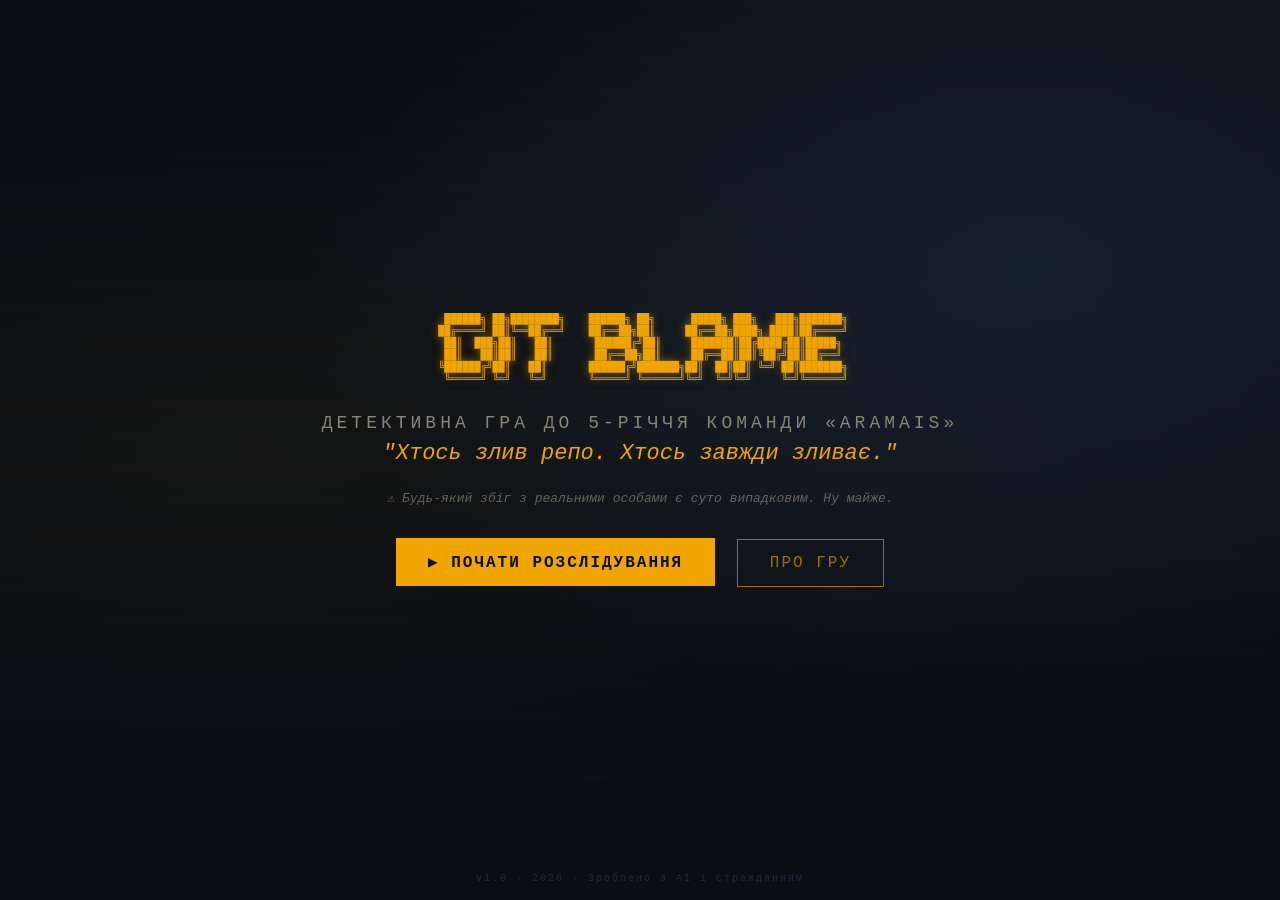
==== index.html @ d948660d "feat: initial game state — GIT BLAME v1.0 5-act Ukrainian noir detective game for Aramais team 5th a" ====
<!DOCTYPE html>
<html lang="uk">
<head>
  <meta charset="UTF-8">
  <meta name="viewport" content="width=device-width, initial-scale=1.0, user-scalable=no">
  <title>GIT BLAME — 5 Років Команди</title>
  <link rel="stylesheet" href="styles.css">
  <!-- Telegram Mini App SDK (optional — works without it in browser too) -->
  <script src="https://telegram.org/js/telegram-web-app.js"></script>
</head>
<body>
  <div id="game-root">

    <!-- ═══════════════════ TITLE SCREEN ═══════════════════ -->
    <div id="screen-title" class="screen active">
      <div class="title-bg"></div>
      <div class="title-content">
        <div class="title-ascii">
          <pre>
  ██████╗ ██╗████████╗    ██████╗ ██╗      █████╗ ███╗   ███╗███████╗
 ██╔════╝ ██║╚══██╔══╝    ██╔══██╗██║     ██╔══██╗████╗ ████║██╔════╝
 ██║  ███╗██║   ██║       ██████╔╝██║     ███████║██╔████╔██║█████╗
 ██║   ██║██║   ██║       ██╔══██╗██║     ██╔══██║██║╚██╔╝██║██╔══╝
 ╚██████╔╝██║   ██║       ██████╔╝███████╗██║  ██║██║ ╚═╝ ██║███████╗
  ╚═════╝ ╚═╝   ╚═╝       ╚═════╝ ╚══════╝╚═╝  ╚═╝╚═╝     ╚═╝╚══════╝
          </pre>
        </div>
        <div class="title-subtitle">Детективна гра до 5-річчя команди «Aramais»</div>
        <div class="title-tagline">"Хтось злив репо. Хтось завжди зливає."</div>
        <div class="title-warning">⚠ Будь-який збіг з реальними особами є суто випадковим. Ну майже.</div>
        <button id="btn-start" class="btn-primary">▶ ПОЧАТИ РОЗСЛІДУВАННЯ</button>
        <button id="btn-credits" class="btn-secondary">Про гру</button>
      </div>
      <div class="title-footer">v1.0 · 2026 · Зроблено з AI і стражданням</div>
    </div>

    <!-- ═══════════════════ VILLAIN REVEAL ═══════════════════ -->
    <div id="screen-villain-reveal" class="screen">
      <div class="scene-bg" id="villain-reveal-bg"></div>
      <div class="villain-reveal-content">
        <div class="vr-title">УВАГА! ЗЛОЧИНЦІ ЦІЄЇ СПРАВИ:</div>
        <div class="vr-suspects">
          <div class="suspect-card" id="suspect-1">
            <div class="suspect-portrait-wrap">
              <img class="suspect-portrait villain-shadow" id="suspect-1-portrait" src="" alt="">
              <div class="suspect-redacted">███████</div>
            </div>
            <div class="suspect-name" id="suspect-1-name">???</div>
            <div class="suspect-role">Підозрюваний А</div>
          </div>
          <div class="suspect-divider">+</div>
          <div class="suspect-card" id="suspect-2">
            <div class="suspect-portrait-wrap">
              <img class="suspect-portrait villain-shadow" id="suspect-2-portrait" src="" alt="">
              <div class="suspect-redacted">███████</div>
            </div>
            <div class="suspect-name" id="suspect-2-name">???</div>
            <div class="suspect-role">Підозрюваний Б</div>
          </div>
        </div>
        <div class="vr-disclaimer">( Справжня справа. Справжні злочинці. Можна пробачити — але не забути. )</div>
        <button id="btn-reveal-start" class="btn-primary">🔍 РОЗПОЧАТИ СПРАВУ</button>
      </div>
    </div>

    <!-- ═══════════════════ DIALOGUE BOX ═══════════════════ -->
    <div id="screen-dialogue" class="screen">
      <div class="scene-bg" id="dialogue-bg"></div>
      <div class="dialogue-overlay"></div>
      <div id="dialogue-box">
        <div id="dialogue-portrait-wrap">
          <img id="dialogue-portrait" src="" alt="">
          <div id="dialogue-speaker-name"></div>
        </div>
        <div id="dialogue-text-area">
          <div id="dialogue-text"></div>
          <div id="dialogue-advance">▼ натисніть для продовження</div>
        </div>
      </div>
    </div>

    <!-- ═══════════════════ PUZZLE CONTAINER ═══════════════════ -->
    <div id="screen-puzzle" class="screen">
      <div class="scene-bg" id="puzzle-bg"></div>
      <div id="puzzle-header">
        <div id="puzzle-act-label"></div>
        <div id="puzzle-title"></div>
        <div id="puzzle-hint-btn">💡 Підказка</div>
      </div>
      <div id="puzzle-container"></div>
      <div id="puzzle-hint-box" class="hidden"></div>
    </div>

    <!-- ═══════════════════ ACT TRANSITION ═══════════════════ -->
    <div id="screen-act-transition" class="screen">
      <div class="act-transition-content">
        <div id="act-number"></div>
        <div id="act-title"></div>
        <div id="act-description"></div>
        <button id="btn-act-continue" class="btn-primary">Далі →</button>
      </div>
    </div>

    <!-- ═══════════════════ ENDING ═══════════════════ -->
    <div id="screen-ending" class="screen">
      <div class="ending-bg"></div>
      <div class="ending-content">
        <div class="ending-badge">✔ СПРАВУ ЗАКРИТО</div>
        <div class="ending-title">П'ять Років.<br>Одна Команда.<br>Нульова Терпимість до Багів.</div>
        <div id="ending-group-portrait" class="group-portrait"></div>
        <div class="ending-members" id="ending-members-list"></div>
        <div class="ending-text" id="ending-final-text"></div>
        <div class="ending-buttons">
          <button id="btn-easter-egg" class="btn-primary">⚔ КОЗАКИ: ЗАХИСТ ЧАТУ</button>
          <button id="btn-replay" class="btn-secondary">↺ Нова справа</button>
          <button id="btn-credits-end" class="btn-secondary">Титри</button>
        </div>
      </div>
    </div>

    <!-- ═══════════════════ EASTER EGG: COSSACKS MINIGAME ═══════════════════ -->
    <div id="screen-cossacks" class="screen">
      <canvas id="cossacks-canvas"></canvas>
      <div id="cossacks-ui">
        <div id="cossacks-timer">30</div>
        <div id="cossacks-score">0 знищено</div>
        <div id="cossacks-lives">❤❤❤</div>
      </div>
      <div id="cossacks-overlay" class="hidden">
        <div id="cossacks-result"></div>
        <button id="btn-cossacks-end" class="btn-primary">Назад до команди</button>
      </div>
    </div>

    <!-- ═══════════════════ CREDITS ═══════════════════ -->
    <div id="screen-credits" class="screen">
      <div class="credits-scroll">
        <div class="credits-content" id="credits-content"></div>
      </div>
      <button id="btn-credits-back" class="btn-secondary credits-back-btn">← Назад</button>
    </div>

    <!-- ═══════════════════ TRANSITION OVERLAY ═══════════════════ -->
    <div id="transition-overlay"></div>

    <!-- ═══════════════════ NOTIFICATION ═══════════════════ -->
    <div id="notification" class="hidden"></div>

  </div><!-- #game-root -->

  <script src="src/assets.js"></script>
  <script src="src/dialogue.js"></script>
  <script src="src/puzzles.js"></script>
  <script src="src/scenes.js"></script>
  <script src="src/game.js"></script>
</body>
</html>
---- styles.css ----
/* ═══════════════════════════════════════════════════════════
   GIT BLAME — Noir Ukrainian Detective Game
   Dark blue / amber / off-white palette
   ═══════════════════════════════════════════════════════════ */

/* ── Reset & Base ── */
*, *::before, *::after { box-sizing: border-box; margin: 0; padding: 0; }

:root {
  --noir-black:   #0a0e14;
  --noir-bg:      #0f1620;
  --noir-panel:   #141c28;
  --noir-border:  #1e2d42;
  --noir-mid:     #243347;
  --amber:        #f0a500;
  --amber-dim:    #a06e00;
  --amber-glow:   #ffcc44;
  --white:        #e8e4d8;
  --white-dim:    #8a8478;
  --red-alert:    #c0392b;
  --green-ok:     #27ae60;
  --suspect-a:    #e74c3c;
  --suspect-b:    #8e44ad;
  --font-mono:    'Courier New', 'Lucida Console', monospace;
  --font-ui:      'Courier New', monospace;
  --transition:   0.3s ease;
}

html, body {
  width: 100%; height: 100%;
  background: var(--noir-black);
  color: var(--white);
  font-family: var(--font-ui);
  overflow: hidden;
  user-select: none;
}

/* ── Scrollbar ── */
::-webkit-scrollbar { width: 6px; }
::-webkit-scrollbar-track { background: var(--noir-bg); }
::-webkit-scrollbar-thumb { background: var(--amber-dim); border-radius: 3px; }

/* ── Game Root ── */
#game-root {
  position: relative;
  width: 100vw; height: 100vh;
  overflow: hidden;
}

/* ── Screens ── */
.screen {
  position: absolute;
  inset: 0;
  display: none;
  flex-direction: column;
  align-items: center;
  justify-content: center;
}
.screen.active { display: flex; }

/* ── Scene Backgrounds ── */
.scene-bg {
  position: absolute;
  inset: 0;
  background-size: cover;
  background-position: center;
  background-color: var(--noir-bg);
  filter: brightness(0.5);
  z-index: 0;
}

/* ── Buttons ── */
.btn-primary, .btn-secondary {
  display: inline-block;
  padding: 14px 32px;
  font-family: var(--font-mono);
  font-size: 16px;
  letter-spacing: 2px;
  text-transform: uppercase;
  cursor: pointer;
  border: none;
  transition: var(--transition);
  position: relative;
  z-index: 10;
}

.btn-primary {
  background: var(--amber);
  color: var(--noir-black);
  font-weight: bold;
}
.btn-primary:hover {
  background: var(--amber-glow);
  transform: translateY(-2px);
  box-shadow: 0 4px 20px rgba(240,165,0,0.4);
}

.btn-secondary {
  background: transparent;
  color: var(--amber-dim);
  border: 1px solid var(--amber-dim);
  margin-left: 12px;
}
.btn-secondary:hover {
  color: var(--amber);
  border-color: var(--amber);
}

/* ── Utility ── */
.hidden { display: none !important; }


/* ═══════════════════════════════════════════════════════════
   TITLE SCREEN
   ═══════════════════════════════════════════════════════════ */
#screen-title {
  background: var(--noir-black);
  flex-direction: column;
}

.title-bg {
  position: absolute;
  inset: 0;
  background:
    radial-gradient(ellipse at 20% 50%, rgba(240,165,0,0.04) 0%, transparent 60%),
    radial-gradient(ellipse at 80% 30%, rgba(30,45,66,0.6) 0%, transparent 50%),
    repeating-linear-gradient(0deg, transparent, transparent 30px, rgba(240,165,0,0.015) 30px, rgba(240,165,0,0.015) 31px);
  z-index: 0;
}

.title-content {
  position: relative;
  z-index: 1;
  text-align: center;
  padding: 20px;
}

.title-ascii pre {
  font-size: clamp(4px, 1vw, 10px);
  line-height: 1.2;
  color: var(--amber);
  text-shadow: 0 0 10px rgba(240,165,0,0.5);
  margin-bottom: 16px;
  overflow: hidden;
}

.title-subtitle {
  font-size: 18px;
  letter-spacing: 4px;
  color: var(--white-dim);
  margin-bottom: 8px;
  text-transform: uppercase;
}

.title-tagline {
  font-size: 22px;
  color: var(--amber);
  font-style: italic;
  margin-bottom: 24px;
}

.title-warning {
  font-size: 13px;
  color: var(--white-dim);
  margin-bottom: 32px;
  opacity: 0.7;
  font-style: italic;
}

.title-footer {
  position: absolute;
  bottom: 16px;
  font-size: 10px;
  color: var(--noir-border);
  letter-spacing: 2px;
  z-index: 1;
}


/* ═══════════════════════════════════════════════════════════
   VILLAIN REVEAL SCREEN
   ═══════════════════════════════════════════════════════════ */
#screen-villain-reveal {
  background: var(--noir-black);
}

.villain-reveal-content {
  position: relative;
  z-index: 2;
  text-align: center;
  padding: 20px;
}

.vr-title {
  font-size: 16px;
  letter-spacing: 4px;
  color: var(--red-alert);
  text-transform: uppercase;
  margin-bottom: 32px;
  text-shadow: 0 0 8px rgba(192,57,43,0.6);
}

.vr-suspects {
  display: flex;
  align-items: center;
  justify-content: center;
  gap: 32px;
  margin-bottom: 24px;
}

.suspect-card {
  text-align: center;
}

.suspect-portrait-wrap {
  position: relative;
  width: 140px;
  height: 160px;
  margin: 0 auto 12px;
  background: var(--noir-panel);
  border: 2px solid var(--noir-border);
}

.suspect-portrait {
  width: 100%;
  height: 100%;
  object-fit: cover;
  display: block;
}

.suspect-portrait.villain-shadow {
  filter: brightness(0.3) sepia(1) hue-rotate(180deg) contrast(2);
}

.suspect-redacted {
  position: absolute;
  top: 50%;
  left: 50%;
  transform: translate(-50%, -50%);
  font-size: 20px;
  color: var(--red-alert);
  letter-spacing: 2px;
  opacity: 0;
  transition: opacity 0.5s;
  pointer-events: none;
}

.suspect-name {
  font-size: 18px;
  font-weight: bold;
  color: var(--amber);
  letter-spacing: 2px;
  text-transform: uppercase;
}

.suspect-role {
  font-size: 12px;
  color: var(--white-dim);
  letter-spacing: 2px;
  margin-top: 4px;
}

.suspect-divider {
  font-size: 32px;
  color: var(--red-alert);
  font-weight: bold;
}

.vr-disclaimer {
  font-size: 13px;
  color: var(--white-dim);
  font-style: italic;
  margin-bottom: 24px;
  opacity: 0.7;
}


/* ═══════════════════════════════════════════════════════════
   DIALOGUE SYSTEM
   ═══════════════════════════════════════════════════════════ */
#screen-dialogue {
  cursor: pointer;
}

.dialogue-overlay {
  position: absolute;
  inset: 0;
  background: linear-gradient(to bottom, transparent 60%, rgba(0,0,0,0.8) 100%);
  z-index: 1;
}

#dialogue-box {
  position: absolute;
  bottom: 0;
  left: 0;
  right: 0;
  background: rgba(10, 14, 20, 0.97);
  border-top: 3px solid var(--amber-dim);
  display: flex;
  align-items: flex-start;
  padding: 28px 40px;
  z-index: 10;
  min-height: 280px;
}

#dialogue-portrait-wrap {
  flex-shrink: 0;
  text-align: center;
  margin-right: 28px;
}

#dialogue-portrait {
  width: 180px;
  height: 180px;
  object-fit: cover;
  border: 3px solid var(--amber-dim);
  display: block;
  background: var(--noir-panel);
}

#dialogue-speaker-name {
  font-size: 13px;
  letter-spacing: 2px;
  color: var(--amber);
  text-transform: uppercase;
  margin-top: 8px;
  text-align: center;
  max-width: 180px;
}

#dialogue-text-area {
  flex: 1;
  display: flex;
  flex-direction: column;
  justify-content: center;
}

#dialogue-text {
  font-size: 20px;
  line-height: 1.75;
  color: var(--white);
  min-height: 80px;
}

#dialogue-advance {
  font-size: 12px;
  color: var(--amber-dim);
  letter-spacing: 2px;
  text-align: right;
  margin-top: 10px;
  animation: blink 1.2s infinite;
}

@keyframes blink {
  0%, 100% { opacity: 1; }
  50% { opacity: 0.3; }
}


/* ═══════════════════════════════════════════════════════════
   PUZZLE SCREENS
   ═══════════════════════════════════════════════════════════ */
#screen-puzzle {
  flex-direction: column;
  align-items: stretch;
}

#puzzle-header {
  position: relative;
  z-index: 5;
  background: rgba(10,14,20,0.9);
  border-bottom: 2px solid var(--noir-border);
  padding: 10px 20px;
  display: flex;
  align-items: center;
  gap: 16px;
}

#puzzle-act-label {
  font-size: 12px;
  color: var(--amber-dim);
  letter-spacing: 3px;
  text-transform: uppercase;
}

#puzzle-title {
  font-size: 16px;
  font-weight: bold;
  color: var(--amber);
  letter-spacing: 2px;
  flex: 1;
}

#puzzle-hint-btn {
  font-size: 11px;
  color: var(--white-dim);
  cursor: pointer;
  padding: 4px 10px;
  border: 1px solid var(--noir-border);
  transition: var(--transition);
  display: none;
}
#puzzle-hint-btn:hover {
  color: var(--amber);
  border-color: var(--amber-dim);
}

#puzzle-container {
  position: relative;
  z-index: 5;
  flex: 1;
  overflow: auto;
  padding: 20px;
  display: flex;
  align-items: flex-start;
  justify-content: center;
}

#puzzle-hint-box {
  position: absolute;
  bottom: 80px;
  right: 20px;
  z-index: 20;
  background: var(--noir-panel);
  border: 1px solid var(--amber-dim);
  padding: 12px 16px;
  max-width: 300px;
  font-size: 12px;
  color: var(--white-dim);
  line-height: 1.6;
  box-shadow: 0 4px 20px rgba(0,0,0,0.5);
}


/* ═══════════════════════════════════════════════════════════
   PUZZLE 1 — EXIF AUTOPSY
   ═══════════════════════════════════════════════════════════ */
.exif-puzzle {
  display: grid;
  grid-template-columns: 1fr 1fr 1fr;
  gap: 16px;
  width: 100%;
  max-width: 1100px;
}

.exif-screenshot-panel {
  grid-column: 1;
  background: var(--noir-panel);
  border: 2px solid var(--noir-border);
  padding: 12px;
}

.exif-screenshot-panel img {
  width: 100%;
  filter: brightness(0.9);
  display: block;
}

.exif-metadata-panel {
  grid-column: 2;
  background: var(--noir-black);
  border: 2px solid var(--noir-border);
  padding: 14px;
  font-size: 13px;
  font-family: var(--font-mono);
}

.exif-metadata-panel .panel-title {
  color: var(--amber);
  font-size: 13px;
  letter-spacing: 2px;
  margin-bottom: 12px;
  border-bottom: 1px solid var(--noir-border);
  padding-bottom: 6px;
}

.exif-row {
  display: flex;
  gap: 8px;
  padding: 6px 4px;
  cursor: pointer;
  border: 1px solid transparent;
  transition: var(--transition);
  margin-bottom: 2px;
  font-size: 13px;
}
.exif-row:hover { background: var(--noir-panel); border-color: var(--noir-border); }
.exif-row.selected { background: rgba(240,165,0,0.15); border-color: var(--amber); }

.exif-key { color: var(--white-dim); flex: 0 0 160px; }
.exif-val { color: var(--white); flex: 1; }
.exif-flag { color: var(--red-alert); flex-shrink: 0; }

.evidence-board {
  grid-column: 3;
  background: var(--noir-panel);
  border: 2px solid var(--noir-border);
  padding: 12px;
}

.evidence-board .panel-title {
  color: var(--amber);
  font-size: 13px;
  letter-spacing: 2px;
  margin-bottom: 12px;
  border-bottom: 1px solid var(--noir-border);
  padding-bottom: 6px;
}

.evidence-slot {
  min-height: 54px;
  border: 1px dashed var(--noir-border);
  margin-bottom: 8px;
  padding: 10px;
  font-size: 13px;
  color: var(--white-dim);
  transition: var(--transition);
  display: flex;
  align-items: center;
}
.evidence-slot.filled {
  border-color: var(--green-ok);
  background: rgba(39,174,96,0.1);
  color: var(--green-ok);
}
.evidence-slot.drop-target {
  border-color: var(--amber);
  background: rgba(240,165,0,0.08);
}

.evidence-submit-btn {
  width: 100%;
  margin-top: 12px;
  display: none;
}
.evidence-submit-btn.visible { display: block; }


/* ═══════════════════════════════════════════════════════════
   PUZZLE 2 — LOG PARSER
   ═══════════════════════════════════════════════════════════ */
.log-puzzle {
  display: grid;
  grid-template-columns: 1fr 320px;
  gap: 16px;
  width: 100%;
  max-width: 1100px;
  height: calc(100vh - 120px);
}

.log-terminal {
  background: #020808;
  border: 2px solid #0a2010;
  padding: 12px;
  overflow-y: auto;
  font-family: var(--font-mono);
  font-size: 12px;
  display: flex;
  flex-direction: column;
}

.log-toolbar {
  display: flex;
  gap: 8px;
  margin-bottom: 12px;
  flex-shrink: 0;
}

.log-filter-input {
  flex: 1;
  background: #010505;
  border: 1px solid #0a2010;
  color: #00ff41;
  font-family: var(--font-mono);
  font-size: 12px;
  padding: 6px 10px;
  outline: none;
}
.log-filter-input::placeholder { color: #0a4020; }
.log-filter-input:focus { border-color: #00ff41; }

.log-filter-btn {
  background: #0a2010;
  border: 1px solid #0a4020;
  color: #00ff41;
  font-family: var(--font-mono);
  font-size: 11px;
  padding: 6px 12px;
  cursor: pointer;
  letter-spacing: 1px;
}
.log-filter-btn:hover { background: #0a4020; }

.log-lines { flex: 1; }

.log-line {
  display: flex;
  gap: 8px;
  padding: 2px 0;
  cursor: pointer;
  border-left: 2px solid transparent;
  padding-left: 8px;
}
.log-line:hover { background: rgba(0,255,65,0.05); }
.log-line.highlight { border-left-color: var(--amber); background: rgba(240,165,0,0.08); }
.log-line.gap-line {
  color: var(--red-alert);
  border-left-color: var(--red-alert);
  font-weight: bold;
}
.log-line.hidden-line { display: none; }

.log-time { color: #336633; flex-shrink: 0; width: 80px; }
.log-user { color: #66aaff; flex-shrink: 0; width: 80px; }
.log-msg  { color: #00cc33; flex: 1; }

.log-suspect-A .log-user { color: var(--suspect-a); }
.log-suspect-B .log-user { color: var(--suspect-b); }

.log-findings-panel {
  background: var(--noir-panel);
  border: 2px solid var(--noir-border);
  padding: 12px;
  overflow-y: auto;
}

.findings-title {
  color: var(--amber);
  font-size: 11px;
  letter-spacing: 2px;
  margin-bottom: 12px;
  border-bottom: 1px solid var(--noir-border);
  padding-bottom: 6px;
}

.finding-item {
  font-size: 11px;
  padding: 8px;
  margin-bottom: 6px;
  border: 1px dashed var(--noir-border);
  color: var(--white-dim);
  min-height: 44px;
  display: flex;
  align-items: center;
}
.finding-item.filled {
  border-color: var(--green-ok);
  color: var(--green-ok);
  background: rgba(39,174,96,0.08);
}


/* ═══════════════════════════════════════════════════════════
   PUZZLE 3 — CAESAR CIPHER
   ═══════════════════════════════════════════════════════════ */
.cipher-puzzle {
  display: grid;
  grid-template-columns: 1fr 1fr;
  gap: 20px;
  width: 100%;
  max-width: 1000px;
}

.cipher-forum {
  background: #f0f0f0;
  color: #333;
  font-family: 'Comic Sans MS', 'Chalkboard SE', cursive;
  font-size: 14px;
  padding: 14px;
  border: 3px inset #aaa;
  overflow-y: auto;
  max-height: 480px;
}

.cipher-forum-title {
  background: #000080;
  color: #fff;
  padding: 6px 10px;
  font-size: 15px;
  margin: -14px -14px 14px;
  font-family: sans-serif;
}

.cipher-post {
  background: #fff;
  border: 1px solid #ccc;
  padding: 10px;
  margin-bottom: 10px;
}
.cipher-post-header {
  font-weight: bold;
  color: #000080;
  font-size: 13px;
  margin-bottom: 4px;
}
.cipher-post-body {
  color: #333;
  line-height: 1.6;
}
.cipher-encoded {
  font-family: var(--font-mono);
  background: #ffffcc;
  border: 1px dashed #999;
  padding: 6px 10px;
  font-size: 14px;
  letter-spacing: 1px;
  word-break: break-all;
}

.cipher-decoder {
  background: var(--noir-panel);
  border: 2px solid var(--noir-border);
  padding: 16px;
}

.cipher-label {
  font-size: 13px;
  color: var(--amber-dim);
  letter-spacing: 2px;
  text-transform: uppercase;
  margin-bottom: 8px;
}

.cipher-wheel-row {
  display: flex;
  align-items: center;
  gap: 12px;
  margin-bottom: 16px;
}

.cipher-shift-display {
  font-size: 32px;
  font-weight: bold;
  color: var(--amber);
  width: 60px;
  text-align: center;
  border: 2px solid var(--amber-dim);
  background: var(--noir-black);
  padding: 4px;
}

.cipher-arrow {
  font-size: 24px;
  color: var(--white);
  cursor: pointer;
  padding: 4px 10px;
  background: var(--noir-mid);
  border: 1px solid var(--noir-border);
  transition: var(--transition);
}
.cipher-arrow:hover {
  background: var(--amber-dim);
  color: var(--noir-black);
}

.cipher-key-input {
  width: 100%;
  background: var(--noir-black);
  border: 1px solid var(--noir-border);
  color: var(--amber);
  font-family: var(--font-mono);
  font-size: 16px;
  padding: 10px 12px;
  letter-spacing: 3px;
  text-transform: uppercase;
  outline: none;
  margin-bottom: 12px;
}
.cipher-key-input:focus { border-color: var(--amber-dim); }

.cipher-decoded-output {
  background: var(--noir-black);
  border: 1px solid #0a3010;
  padding: 12px;
  font-family: var(--font-mono);
  font-size: 14px;
  color: #00cc33;
  min-height: 90px;
  line-height: 1.6;
  word-break: break-all;
  margin-bottom: 12px;
}

.cipher-alphabet-map {
  display: grid;
  grid-template-columns: repeat(13, 1fr);
  gap: 2px;
  margin-bottom: 12px;
}

.cipher-letter-cell {
  text-align: center;
  font-size: 9px;
  line-height: 1.4;
  color: var(--white-dim);
}
.cipher-letter-cell .orig { color: var(--amber-dim); }
.cipher-letter-cell .enc  { color: var(--white); }


/* ═══════════════════════════════════════════════════════════
   PUZZLE 4 — INCIDENT REPORT TRIAGE
   ═══════════════════════════════════════════════════════════ */
.triage-puzzle {
  width: 100%;
  max-width: 1100px;
}

.triage-grid {
  display: grid;
  grid-template-columns: repeat(5, 1fr);
  gap: 12px;
  margin-bottom: 16px;
}

.report-card {
  background: var(--noir-panel);
  border: 2px solid var(--noir-border);
  padding: 10px;
  font-size: 10px;
}

.report-card-header {
  display: flex;
  align-items: center;
  gap: 8px;
  margin-bottom: 8px;
  padding-bottom: 6px;
  border-bottom: 1px solid var(--noir-border);
}

.report-portrait {
  width: 36px;
  height: 36px;
  object-fit: cover;
  border: 1px solid var(--noir-border);
  background: var(--noir-mid);
}

.report-card-name {
  font-size: 11px;
  font-weight: bold;
  color: var(--amber);
  text-transform: uppercase;
  letter-spacing: 1px;
}

.report-id {
  font-size: 9px;
  color: var(--white-dim);
  letter-spacing: 1px;
}

.report-field {
  margin-bottom: 6px;
}
.report-field-label {
  color: var(--white-dim);
  font-size: 9px;
  letter-spacing: 1px;
  text-transform: uppercase;
  margin-bottom: 2px;
}
.report-field-value {
  color: var(--white);
  padding: 4px 6px;
  background: var(--noir-black);
  border: 1px solid var(--noir-border);
  min-height: 28px;
  font-size: 10px;
  line-height: 1.4;
}
.report-field-value.blank {
  border: 1px dashed var(--amber-dim);
  background: rgba(240,165,0,0.05);
  color: var(--amber-dim);
  cursor: pointer;
}
.report-field-value.blank:hover {
  background: rgba(240,165,0,0.1);
  border-color: var(--amber);
}
.report-field-value.correct {
  border-color: var(--green-ok);
  background: rgba(39,174,96,0.08);
  color: var(--green-ok);
}

.triage-fact-pool {
  background: var(--noir-black);
  border: 2px solid var(--noir-border);
  padding: 12px;
}

.fact-pool-title {
  font-size: 11px;
  color: var(--amber);
  letter-spacing: 2px;
  margin-bottom: 10px;
}

.fact-pool-items {
  display: flex;
  flex-wrap: wrap;
  gap: 8px;
}

.fact-chip {
  background: var(--noir-mid);
  border: 1px solid var(--noir-border);
  padding: 4px 10px;
  font-size: 10px;
  color: var(--white);
  cursor: pointer;
  transition: var(--transition);
}
.fact-chip:hover {
  border-color: var(--amber-dim);
  color: var(--amber);
}
.fact-chip.used {
  opacity: 0.3;
  cursor: default;
  pointer-events: none;
}

.fact-chip.selected {
  background: var(--amber-dim);
  border-color: var(--amber);
  color: var(--noir-black);
  font-weight: bold;
}

/* Wrong answer flash on report field */
.report-field-value.highlight {
  animation: wrong-flash 0.6s ease;
}
@keyframes wrong-flash {
  0%,100% { background: transparent; }
  30%,70%  { background: rgba(192,57,43,0.3); border-color: var(--red-alert); }
}

/* Severity badge system (Ivan's red on everything) */
.sev-critical { color: var(--red-alert); font-weight: bold; }
.sev-major    { color: #e67e22; }
.sev-minor    { color: #f1c40f; }
.sev-low      { color: var(--green-ok); }


/* ═══════════════════════════════════════════════════════════
   PUZZLE 4 — GIT FORENSICS
   ═══════════════════════════════════════════════════════════ */
.gitlog-puzzle {
  display: grid;
  grid-template-columns: 1fr 360px;
  gap: 16px;
  width: 100%;
  max-width: 1100px;
  height: calc(100vh - 120px);
}

.gitlog-left {
  background: #020808;
  border: 2px solid #0a2010;
  display: flex;
  flex-direction: column;
  overflow: hidden;
}

.gitlog-header {
  background: #010505;
  border-bottom: 1px solid #0a2010;
  padding: 8px 12px;
  display: flex;
  justify-content: space-between;
  align-items: center;
  flex-shrink: 0;
}

.gitlog-cmd {
  color: #00ff41;
  font-family: var(--font-mono);
  font-size: 14px;
}

.gitlog-repo {
  color: #336633;
  font-family: var(--font-mono);
  font-size: 13px;
  letter-spacing: 1px;
}

.gitlog-list {
  flex: 1;
  overflow-y: auto;
  padding: 8px 0;
}

.gitlog-row {
  border-left: 3px solid transparent;
  transition: border-color 0.2s;
}

.gitlog-row.open {
  border-left-color: var(--amber);
}

.gitlog-row-summary {
  display: flex;
  gap: 12px;
  padding: 9px 12px;
  cursor: pointer;
  font-family: var(--font-mono);
  font-size: 14px;
  align-items: center;
}

.gitlog-row-summary:hover {
  background: rgba(0,255,65,0.04);
}

.gitlog-hash {
  color: var(--amber);
  flex-shrink: 0;
  font-size: 14px;
  letter-spacing: 1px;
}

.gitlog-date {
  color: #336633;
  flex-shrink: 0;
  font-size: 13px;
  width: 140px;
}

.gitlog-msg {
  color: #a0c8a0;
  flex: 1;
}

.gitlog-diff {
  background: #010505;
  border-top: 1px solid #0a2010;
  padding: 10px 14px 14px 28px;
  font-family: var(--font-mono);
  font-size: 13px;
}

.gitlog-diff-author {
  color: #5a8a5a;
  margin-bottom: 8px;
  font-size: 13px;
  padding-left: 4px;
}

.gitlog-diff-body {
  white-space: pre-wrap;
  word-break: break-all;
  line-height: 1.7;
}

.gd-add   { color: #00cc33; display: block; }
.gd-rem   { color: #cc3333; display: block; }
.gd-ctx   { color: #336633; display: block; }
.gd-file  { color: var(--amber-dim); display: block; margin-top: 6px; font-weight: bold; }

.gitlog-right {
  background: var(--noir-panel);
  border: 2px solid var(--noir-border);
  padding: 16px;
  overflow-y: auto;
  display: flex;
  flex-direction: column;
  gap: 12px;
}

.gitlog-report-title {
  font-size: 14px;
  letter-spacing: 3px;
  color: var(--amber);
  text-transform: uppercase;
  border-bottom: 1px solid var(--noir-border);
  padding-bottom: 8px;
}

.gitlog-report-desc {
  font-size: 13px;
  color: var(--white-dim);
  line-height: 1.6;
}

.gitlog-field {
  display: flex;
  flex-direction: column;
  gap: 6px;
}

.gitlog-label {
  font-size: 12px;
  color: var(--amber-dim);
  letter-spacing: 2px;
  text-transform: uppercase;
}

.gitlog-hash-input {
  background: var(--noir-black);
  border: 1px solid var(--noir-border);
  color: var(--amber);
  font-family: var(--font-mono);
  font-size: 14px;
  padding: 8px 10px;
  letter-spacing: 3px;
  outline: none;
  text-transform: lowercase;
}

.gitlog-hash-input:focus {
  border-color: var(--amber-dim);
}

.gitlog-options {
  display: flex;
  flex-direction: column;
  gap: 4px;
}

.gitlog-option {
  display: flex;
  align-items: flex-start;
  gap: 8px;
  padding: 6px 8px;
  cursor: pointer;
  border: 1px solid transparent;
  transition: var(--transition);
  font-size: 13px;
  color: var(--white-dim);
  font-family: var(--font-mono);
}

.gitlog-option:hover {
  background: var(--noir-mid);
  border-color: var(--noir-border);
  color: var(--white);
}

.gitlog-option input[type="radio"] {
  flex-shrink: 0;
  margin-top: 2px;
  accent-color: var(--amber);
}


/* ═══════════════════════════════════════════════════════════
   ACT TRANSITION
   ═══════════════════════════════════════════════════════════ */
#screen-act-transition {
  background: var(--noir-black);
}

.act-transition-content {
  text-align: center;
  padding: 40px;
  max-width: 600px;
}

#act-number {
  font-size: 14px;
  letter-spacing: 4px;
  color: var(--amber-dim);
  text-transform: uppercase;
  margin-bottom: 16px;
}

#act-title {
  font-size: 34px;
  font-weight: bold;
  color: var(--amber);
  line-height: 1.3;
  margin-bottom: 20px;
}

#act-description {
  font-size: 17px;
  color: var(--white-dim);
  line-height: 1.8;
  margin-bottom: 32px;
}


/* ═══════════════════════════════════════════════════════════
   ENDING SCREEN
   ═══════════════════════════════════════════════════════════ */
#screen-ending {
  padding: 20px;
  overflow-y: auto;
  flex-direction: column;
}

.ending-bg {
  position: absolute;
  inset: 0;
  background: var(--noir-black);
  background: radial-gradient(ellipse at 50% 100%, rgba(240,165,0,0.06) 0%, transparent 70%);
}

.ending-content {
  position: relative;
  z-index: 1;
  text-align: center;
  max-width: 900px;
  margin: 0 auto;
  padding: 20px;
}

.ending-badge {
  display: inline-block;
  font-size: 14px;
  background: var(--green-ok);
  color: var(--noir-black);
  padding: 6px 20px;
  letter-spacing: 3px;
  text-transform: uppercase;
  font-weight: bold;
  margin-bottom: 20px;
}

.ending-title {
  font-size: clamp(24px, 3.5vw, 38px);
  color: var(--amber);
  line-height: 1.4;
  margin-bottom: 24px;
}

.group-portrait {
  width: 100%;
  max-width: 600px;
  min-height: 200px;
  margin: 0 auto 20px;
  background: var(--noir-panel);
  border: 2px solid var(--amber-dim);
  display: flex;
  flex-wrap: wrap;
  align-items: center;
  justify-content: center;
  gap: 12px;
  padding: 16px;
}

.group-member-mini {
  text-align: center;
}

.group-member-mini img {
  width: 64px;
  height: 64px;
  object-fit: cover;
  border: 2px solid var(--noir-border);
  display: block;
}

.group-member-mini .mini-name {
  font-size: 11px;
  color: var(--amber-dim);
  letter-spacing: 1px;
  margin-top: 4px;
  text-transform: uppercase;
}

.ending-members {
  font-size: 15px;
  color: var(--white-dim);
  line-height: 1.8;
  margin-bottom: 20px;
}

.ending-text {
  font-size: 17px;
  color: var(--white);
  font-style: italic;
  line-height: 1.8;
  margin-bottom: 28px;
  max-width: 600px;
  margin-left: auto;
  margin-right: auto;
}

.ending-buttons {
  display: flex;
  gap: 12px;
  justify-content: center;
  flex-wrap: wrap;
}


/* ═══════════════════════════════════════════════════════════
   COSSACKS MINI-GAME
   ═══════════════════════════════════════════════════════════ */
#screen-cossacks {
  background: #1a0a2a;
}

#cossacks-canvas {
  display: block;
  width: 100%;
  height: 100%;
}

#cossacks-ui {
  position: absolute;
  top: 12px;
  left: 0;
  right: 0;
  display: flex;
  justify-content: space-between;
  padding: 0 20px;
  z-index: 10;
  pointer-events: none;
}

#cossacks-timer {
  font-size: 32px;
  font-weight: bold;
  color: var(--amber);
  text-shadow: 0 0 10px rgba(240,165,0,0.5);
}

#cossacks-score {
  font-size: 14px;
  color: var(--white);
  letter-spacing: 2px;
}

#cossacks-lives {
  font-size: 20px;
  letter-spacing: 4px;
}

#cossacks-overlay {
  position: absolute;
  inset: 0;
  background: rgba(0,0,0,0.85);
  z-index: 20;
  display: flex;
  flex-direction: column;
  align-items: center;
  justify-content: center;
  gap: 20px;
}

#cossacks-result {
  font-size: 20px;
  color: var(--amber);
  text-align: center;
  line-height: 1.6;
}


/* ═══════════════════════════════════════════════════════════
   CREDITS
   ═══════════════════════════════════════════════════════════ */
#screen-credits {
  background: var(--noir-black);
  overflow: hidden;
}

.credits-scroll {
  position: absolute;
  inset: 0;
  overflow-y: auto;
  padding: 40px 20px 120px;
}

.credits-content {
  max-width: 600px;
  margin: 0 auto;
  text-align: center;
}

.credits-content h1 {
  font-size: 24px;
  color: var(--amber);
  letter-spacing: 4px;
  margin-bottom: 8px;
}

.credits-content h2 {
  font-size: 16px;
  color: var(--white-dim);
  letter-spacing: 3px;
  margin-bottom: 32px;
  font-weight: normal;
}

.credits-section {
  margin-bottom: 32px;
}

.credits-section-title {
  font-size: 13px;
  color: var(--amber-dim);
  letter-spacing: 4px;
  text-transform: uppercase;
  border-top: 1px solid var(--noir-border);
  padding-top: 12px;
  margin-bottom: 12px;
}

.credits-item {
  font-size: 15px;
  color: var(--white);
  margin-bottom: 6px;
}

.credits-item span {
  color: var(--white-dim);
  font-size: 13px;
}

.credits-ai-note {
  margin-top: 24px;
  font-size: 13px;
  color: var(--white-dim);
  font-style: italic;
  line-height: 1.7;
  border: 1px solid var(--noir-border);
  padding: 12px;
}

.credits-back-btn {
  position: absolute;
  bottom: 20px;
  left: 50%;
  transform: translateX(-50%);
  z-index: 10;
}


/* ═══════════════════════════════════════════════════════════
   TRANSITION OVERLAY & NOTIFICATION
   ═══════════════════════════════════════════════════════════ */
#transition-overlay {
  position: fixed;
  inset: 0;
  background: var(--noir-black);
  opacity: 0;
  pointer-events: none;
  z-index: 100;
  transition: opacity 0.4s ease;
}
#transition-overlay.fade-in { opacity: 1; pointer-events: all; }

#notification {
  position: fixed;
  bottom: 24px;
  left: 50%;
  transform: translateX(-50%);
  z-index: 200;
  background: var(--amber);
  color: var(--noir-black);
  padding: 12px 28px;
  font-size: 15px;
  font-weight: bold;
  letter-spacing: 2px;
  text-transform: uppercase;
  box-shadow: 0 4px 20px rgba(240,165,0,0.4);
  animation: notif-in 0.3s ease;
}

@keyframes notif-in {
  from { transform: translateX(-50%) translateY(20px); opacity: 0; }
  to   { transform: translateX(-50%) translateY(0); opacity: 1; }
}


/* ═══════════════════════════════════════════════════════════
   RESPONSIVE
   ═══════════════════════════════════════════════════════════ */
@media (max-width: 768px) {
  .exif-puzzle,
  .cipher-puzzle,
  .gitlog-puzzle {
    grid-template-columns: 1fr;
  }

  .exif-screenshot-panel,
  .exif-metadata-panel,
  .evidence-board {
    grid-column: 1;
  }

  .triage-grid {
    grid-template-columns: 1fr 1fr;
  }

  .log-puzzle {
    grid-template-columns: 1fr;
    height: auto;
  }

  .title-ascii pre {
    display: none;
  }

  #dialogue-portrait { width: 80px; height: 80px; }
  #dialogue-text { font-size: 14px; }
}
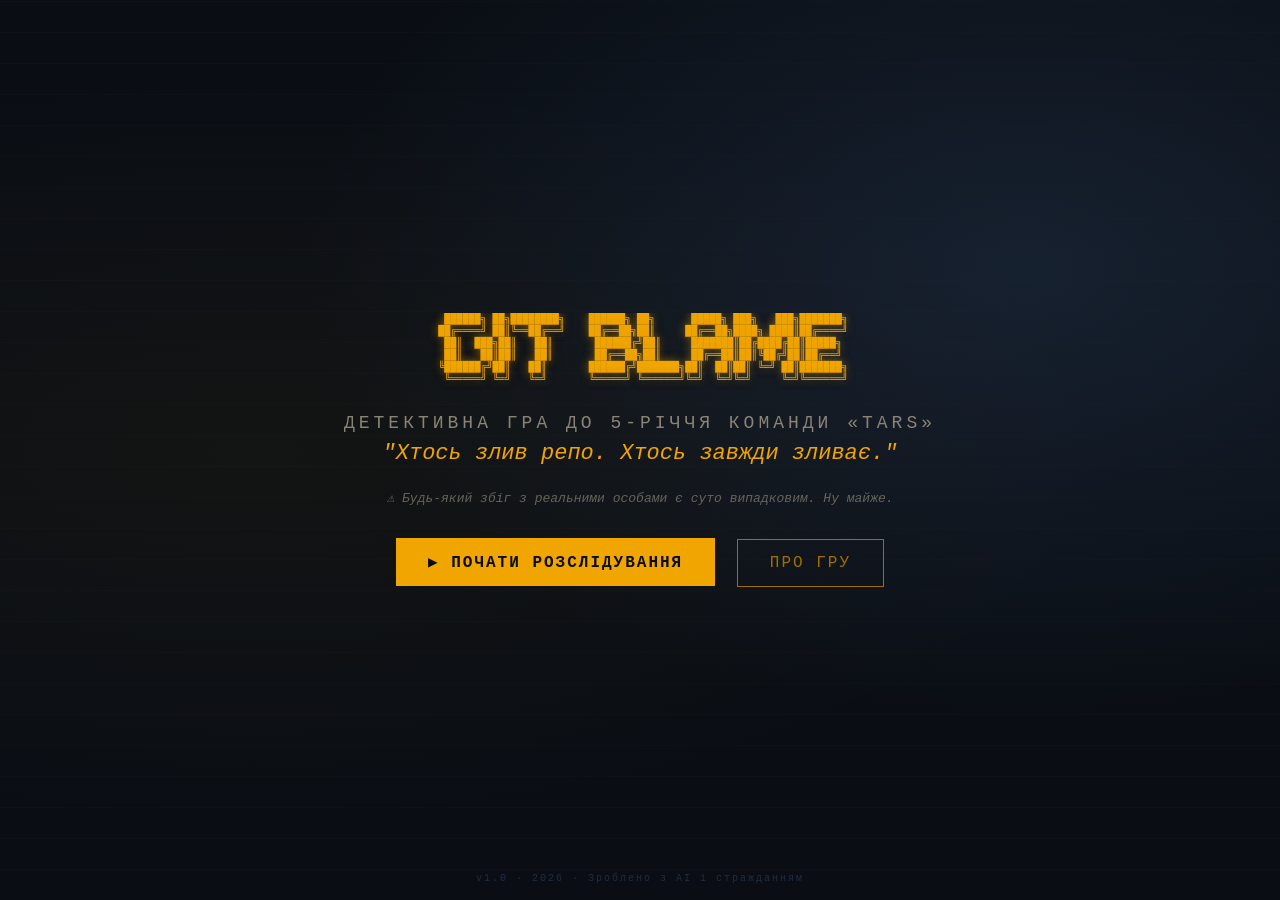
==== commit 101d331f: "feat: polish + finalize GIT BLAME v1.0 - Fix video clip continuation bug (done guard prevents double" ====
--- a/index.html
+++ b/index.html
@@ -25,7 +25,7 @@
   ╚═════╝ ╚═╝   ╚═╝       ╚═════╝ ╚══════╝╚═╝  ╚═╝╚═╝     ╚═╝╚══════╝
           </pre>
         </div>
-        <div class="title-subtitle">Детективна гра до 5-річчя команди «Aramais»</div>
+        <div class="title-subtitle">Детективна гра до 5-річчя команди «TARS»</div>
         <div class="title-tagline">"Хтось злив репо. Хтось завжди зливає."</div>
         <div class="title-warning">⚠ Будь-який збіг з реальними особами є суто випадковим. Ну майже.</div>
         <button id="btn-start" class="btn-primary">▶ ПОЧАТИ РОЗСЛІДУВАННЯ</button>
@@ -140,6 +140,14 @@
       <button id="btn-credits-back" class="btn-secondary credits-back-btn">← Назад</button>
     </div>
 
+    <!-- ═══════════════════ VIDEO CLIP SCREEN ═══════════════════ -->
+    <div id="screen-video-clip" class="screen">
+      <div class="video-clip-bg"></div>
+      <div class="video-clip-title" id="video-clip-title"></div>
+      <video id="video-clip-player" playsinline></video>
+      <div class="video-clip-skip">▼ натисніть для пропуску</div>
+    </div>
+
     <!-- ═══════════════════ TRANSITION OVERLAY ═══════════════════ -->
     <div id="transition-overlay"></div>
 
--- a/styles.css
+++ b/styles.css
@@ -1473,6 +1473,63 @@
 
 
 /* ═══════════════════════════════════════════════════════════
+   VIDEO CLIP SCREEN
+   ═══════════════════════════════════════════════════════════ */
+#screen-video-clip {
+  background: #000;
+  flex-direction: column;
+  cursor: pointer;
+}
+
+.video-clip-bg {
+  position: absolute;
+  inset: 0;
+  background: #000;
+  z-index: 0;
+}
+
+.video-clip-title {
+  position: absolute;
+  top: 24px;
+  left: 0;
+  right: 0;
+  text-align: center;
+  font-size: 15px;
+  letter-spacing: 3px;
+  color: var(--amber-dim);
+  text-transform: uppercase;
+  z-index: 10;
+  pointer-events: none;
+  text-shadow: 0 0 8px rgba(0,0,0,0.8);
+}
+
+#video-clip-player {
+  position: relative;
+  z-index: 5;
+  width: min(520px, 80vw);
+  height: auto;
+  max-height: 70vh;
+  object-fit: contain;
+  display: block;
+  border: 2px solid var(--amber-dim);
+  box-shadow: 0 0 60px rgba(0, 0, 0, 0.9), 0 0 20px rgba(240, 165, 0, 0.1);
+}
+
+.video-clip-skip {
+  position: absolute;
+  bottom: 20px;
+  left: 50%;
+  transform: translateX(-50%);
+  font-size: 11px;
+  color: var(--white-dim);
+  letter-spacing: 2px;
+  z-index: 10;
+  pointer-events: none;
+  animation: blink 1.4s infinite;
+}
+
+
+/* ═══════════════════════════════════════════════════════════
    RESPONSIVE
    ═══════════════════════════════════════════════════════════ */
 @media (max-width: 768px) {
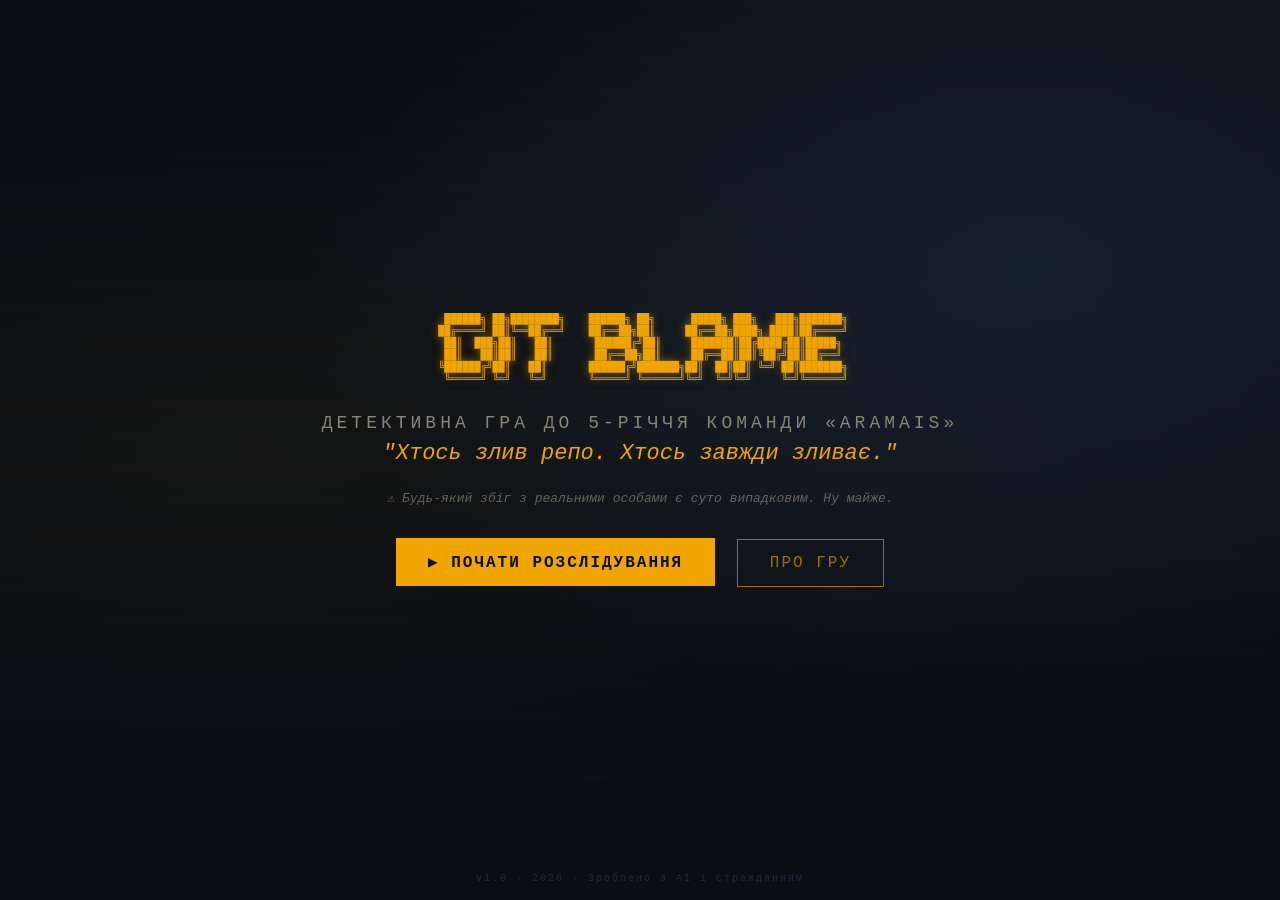
==== commit 128a7d58: "feat: animated portraits (D-ID + SadTalker + CSS), TTS voice, face calibration - D-ID talk videos fo" ====
--- a/index.html
+++ b/index.html
@@ -25,7 +25,7 @@
   ╚═════╝ ╚═╝   ╚═╝       ╚═════╝ ╚══════╝╚═╝  ╚═╝╚═╝     ╚═╝╚══════╝
           </pre>
         </div>
-        <div class="title-subtitle">Детективна гра до 5-річчя команди «TARS»</div>
+        <div class="title-subtitle">Детективна гра до 5-річчя команди «Aramais»</div>
         <div class="title-tagline">"Хтось злив репо. Хтось завжди зливає."</div>
         <div class="title-warning">⚠ Будь-який збіг з реальними особами є суто випадковим. Ну майже.</div>
         <button id="btn-start" class="btn-primary">▶ ПОЧАТИ РОЗСЛІДУВАННЯ</button>
@@ -68,14 +68,17 @@
       <div class="scene-bg" id="dialogue-bg"></div>
       <div class="dialogue-overlay"></div>
       <div id="dialogue-box">
-        <div id="dialogue-portrait-wrap">
-          <img id="dialogue-portrait" src="" alt="">
+        <div id="dialogue-portrait-col">
+          <div id="dialogue-portrait-wrap">
+            <img id="dialogue-portrait" src="" alt="">
+          </div>
           <div id="dialogue-speaker-name"></div>
         </div>
         <div id="dialogue-text-area">
           <div id="dialogue-text"></div>
           <div id="dialogue-advance">▼ натисніть для продовження</div>
         </div>
+        <button id="voice-toggle" title="Голос увімк/вимк">🔊</button>
       </div>
     </div>
 
@@ -140,14 +143,6 @@
       <button id="btn-credits-back" class="btn-secondary credits-back-btn">← Назад</button>
     </div>
 
-    <!-- ═══════════════════ VIDEO CLIP SCREEN ═══════════════════ -->
-    <div id="screen-video-clip" class="screen">
-      <div class="video-clip-bg"></div>
-      <div class="video-clip-title" id="video-clip-title"></div>
-      <video id="video-clip-player" playsinline></video>
-      <div class="video-clip-skip">▼ натисніть для пропуску</div>
-    </div>
-
     <!-- ═══════════════════ TRANSITION OVERLAY ═══════════════════ -->
     <div id="transition-overlay"></div>
 
@@ -160,6 +155,9 @@
   <script src="src/dialogue.js"></script>
   <script src="src/puzzles.js"></script>
   <script src="src/scenes.js"></script>
+  <script src="src/portrait-animator.js"></script>
+  <script src="src/voice.js"></script>
+  <script src="src/video-portrait.js"></script>
   <script src="src/game.js"></script>
 </body>
 </html>
--- a/styles.css
+++ b/styles.css
@@ -303,19 +303,138 @@
   min-height: 280px;
 }
 
-#dialogue-portrait-wrap {
+#dialogue-portrait-col {
   flex-shrink: 0;
   text-align: center;
   margin-right: 28px;
+}
+
+#dialogue-portrait-wrap {
+  position: relative;
+  width: 180px;
+  height: 180px;
+  overflow: hidden;
+  border: 3px solid var(--amber-dim);
+  background: var(--noir-panel);
 }
 
 #dialogue-portrait {
   width: 180px;
   height: 180px;
   object-fit: cover;
-  border: 3px solid var(--amber-dim);
   display: block;
-  background: var(--noir-panel);
+  transition: opacity 0.2s ease;
+}
+
+#dialogue-portrait-video {
+  position: absolute;
+  top: 0; left: 0;
+  width: 100%; height: 100%;
+  object-fit: cover;
+  z-index: 3;
+  pointer-events: none;
+}
+
+/* ── Portrait Animation Overlays ── */
+
+/* --- Eyelids: crescent/arc shape for realistic blink --- */
+.portrait-eyelid {
+  border-radius: 50% 50% 50% 50% / 70% 70% 30% 30%;
+  transform: scaleY(0);
+  transform-origin: center top;
+  transition: transform 0.07s cubic-bezier(0.4, 0, 0.2, 1);
+  opacity: 0.92;
+  /* subtle shadow to sell the depth of a closing lid */
+  box-shadow: 0 2px 3px rgba(0, 0, 0, 0.18);
+}
+.portrait-eyelid.blink {
+  transform: scaleY(1);
+  transition: transform 0.06s cubic-bezier(0.7, 0, 1, 0.6);
+}
+/* half-blink state for double-blink effect */
+.portrait-eyelid.half-blink {
+  transform: scaleY(0.5);
+  transition: transform 0.05s ease-out;
+}
+
+/* --- Mouth: multi-frame open with shaped oval --- */
+.portrait-mouth {
+  border-radius: 50% 50% 45% 45% / 40% 40% 60% 60%;
+  transform: scaleY(0);
+  transform-origin: center center;
+  transition: transform 0.05s ease-in-out, border-radius 0.05s ease;
+  opacity: 0;
+}
+/* slight opening — viseme "m/b" */
+.portrait-mouth.mouth-narrow {
+  transform: scaleY(0.4) scaleX(0.7);
+  opacity: 0.8;
+}
+/* medium opening — viseme "e/a" */
+.portrait-mouth.mouth-open {
+  transform: scaleY(0.85);
+  opacity: 0.9;
+}
+/* wide opening — viseme "ah/oh" */
+.portrait-mouth.mouth-wide {
+  transform: scaleY(1) scaleX(1.05);
+  border-radius: 50%;
+  opacity: 0.95;
+}
+
+/* --- Breathing: gentle scale pulse on the portrait image --- */
+@keyframes portrait-breathe {
+  0%, 100% { transform: scale(1); }
+  50%      { transform: scale(1.008, 1.012); }
+}
+#dialogue-portrait.breathing {
+  animation: portrait-breathe 3.5s ease-in-out infinite;
+  transform-origin: center 60%; /* breathe from chest area */
+}
+
+/* --- Portrait entrance animation --- */
+@keyframes portrait-enter {
+  0%   { opacity: 0; transform: translateY(8px) scale(0.96); }
+  100% { opacity: 1; transform: translateY(0) scale(1); }
+}
+#dialogue-portrait-wrap.portrait-entering {
+  animation: portrait-enter 0.3s cubic-bezier(0.22, 1, 0.36, 1) forwards;
+}
+#dialogue-portrait-wrap.portrait-entering #dialogue-portrait {
+  animation: none; /* pause breathing during entrance */
+}
+
+.face-debug-rect {
+  border: 2px solid red;
+  pointer-events: none;
+  z-index: 5;
+}
+
+/* ── Voice Toggle Button ── */
+
+#voice-toggle {
+  position: absolute;
+  top: 8px;
+  right: 8px;
+  z-index: 20;
+  background: rgba(10, 14, 20, 0.85);
+  border: 1px solid var(--amber-dim);
+  color: var(--amber);
+  font-size: 20px;
+  width: 36px;
+  height: 36px;
+  border-radius: 6px;
+  cursor: pointer;
+  display: flex;
+  align-items: center;
+  justify-content: center;
+  transition: opacity 0.2s;
+  padding: 0;
+  line-height: 1;
+}
+#voice-toggle:hover {
+  opacity: 0.8;
+  border-color: var(--amber);
 }
 
 #dialogue-speaker-name {
@@ -554,7 +673,7 @@
   padding: 12px;
   overflow-y: auto;
   font-family: var(--font-mono);
-  font-size: 12px;
+  font-size: 15px;
   display: flex;
   flex-direction: column;
 }
@@ -572,7 +691,7 @@
   border: 1px solid #0a2010;
   color: #00ff41;
   font-family: var(--font-mono);
-  font-size: 12px;
+  font-size: 14px;
   padding: 6px 10px;
   outline: none;
 }
@@ -584,7 +703,7 @@
   border: 1px solid #0a4020;
   color: #00ff41;
   font-family: var(--font-mono);
-  font-size: 11px;
+  font-size: 13px;
   padding: 6px 12px;
   cursor: pointer;
   letter-spacing: 1px;
@@ -610,8 +729,8 @@
 }
 .log-line.hidden-line { display: none; }
 
-.log-time { color: #336633; flex-shrink: 0; width: 80px; }
-.log-user { color: #66aaff; flex-shrink: 0; width: 80px; }
+.log-time { color: #336633; flex-shrink: 0; width: 90px; }
+.log-user { color: #66aaff; flex-shrink: 0; width: 100px; }
 .log-msg  { color: #00cc33; flex: 1; }
 
 .log-suspect-A .log-user { color: var(--suspect-a); }
@@ -626,7 +745,7 @@
 
 .findings-title {
   color: var(--amber);
-  font-size: 11px;
+  font-size: 13px;
   letter-spacing: 2px;
   margin-bottom: 12px;
   border-bottom: 1px solid var(--noir-border);
@@ -634,7 +753,7 @@
 }
 
 .finding-item {
-  font-size: 11px;
+  font-size: 13px;
   padding: 8px;
   margin-bottom: 6px;
   border: 1px dashed var(--noir-border);
@@ -1559,5 +1678,14 @@
   }
 
   #dialogue-portrait { width: 80px; height: 80px; }
+  #dialogue-portrait-wrap { width: 80px; height: 80px; }
+  /* Scale down face overlays on mobile — landmarks are authored for 180px,
+     so we use CSS transform scale on the overlays container */
+  #dialogue-portrait-wrap .portrait-eyelid,
+  #dialogue-portrait-wrap .portrait-mouth {
+    transform-origin: center center;
+    /* Positions need JavaScript adjustment; CSS can't proportionally move absolute children.
+       The PortraitAnimator uses the container's actual offsetWidth to scale landmarks. */
+  }
   #dialogue-text { font-size: 14px; }
 }
